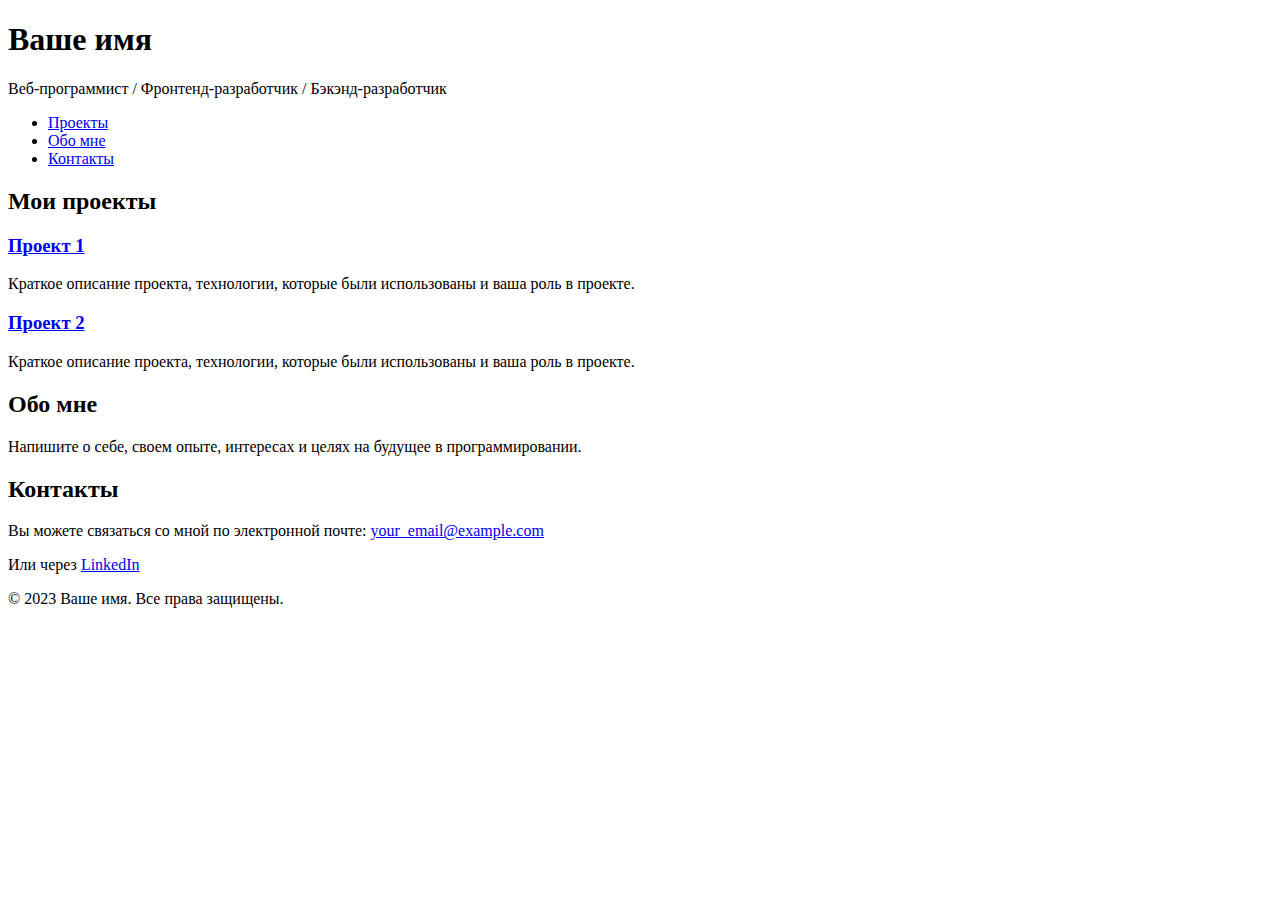
==== index.html @ faf9b2cc "Rename index.php to index.html" ====
<!DOCTYPE html>
<html lang="ru">
<head>
    <meta charset="UTF-8">
    <meta name="viewport" content="width=device-width, initial-scale=1.0">
    <title>Портфолио Веб-программиста</title>
    <link rel="stylesheet" href="styles.css">
</head>
<body>
    <header>
        <h1>Ваше имя</h1>
        <p>Веб-программист / Фронтенд-разработчик / Бэкэнд-разработчик</p>
        <nav>
            <ul>
                <li><a href="#projects">Проекты</a></li>
                <li><a href="#about">Обо мне</a></li>
                <li><a href="#contact">Контакты</a></li>
            </ul>
        </nav>
    </header>

    <section id="projects">
        <h2>Мои проекты</h2>
        <div class="project">
            <h3><a href="https://github.com/your_username/project1">Проект 1</a></h3>
            <p>Краткое описание проекта, технологии, которые были использованы и ваша роль в проекте.</p>
        </div>
        <div class="project">
            <h3><a href="https://github.com/your_username/project2">Проект 2</a></h3>
            <p>Краткое описание проекта, технологии, которые были использованы и ваша роль в проекте.</p>
        </div>
        <!-- Добавьте больше проектов по мере необходимости -->
    </section>

    <section id="about">
        <h2>Обо мне</h2>
        <p>Напишите о себе, своем опыте, интересах и целях на будущее в программировании.</p>
    </section>

    <section id="contact">
        <h2>Контакты</h2>
        <p>Вы можете связаться со мной по электронной почте: <a href="mailto:your_email@example.com">your_email@example.com</a></p>
        <p>Или через <a href="https://www.linkedin.com/in/your_linkedin/">LinkedIn</a></p>
    </section>

    <footer>
        <p>&copy; 2023 Ваше имя. Все права защищены.</p>
    </footer>
</body>
</html>
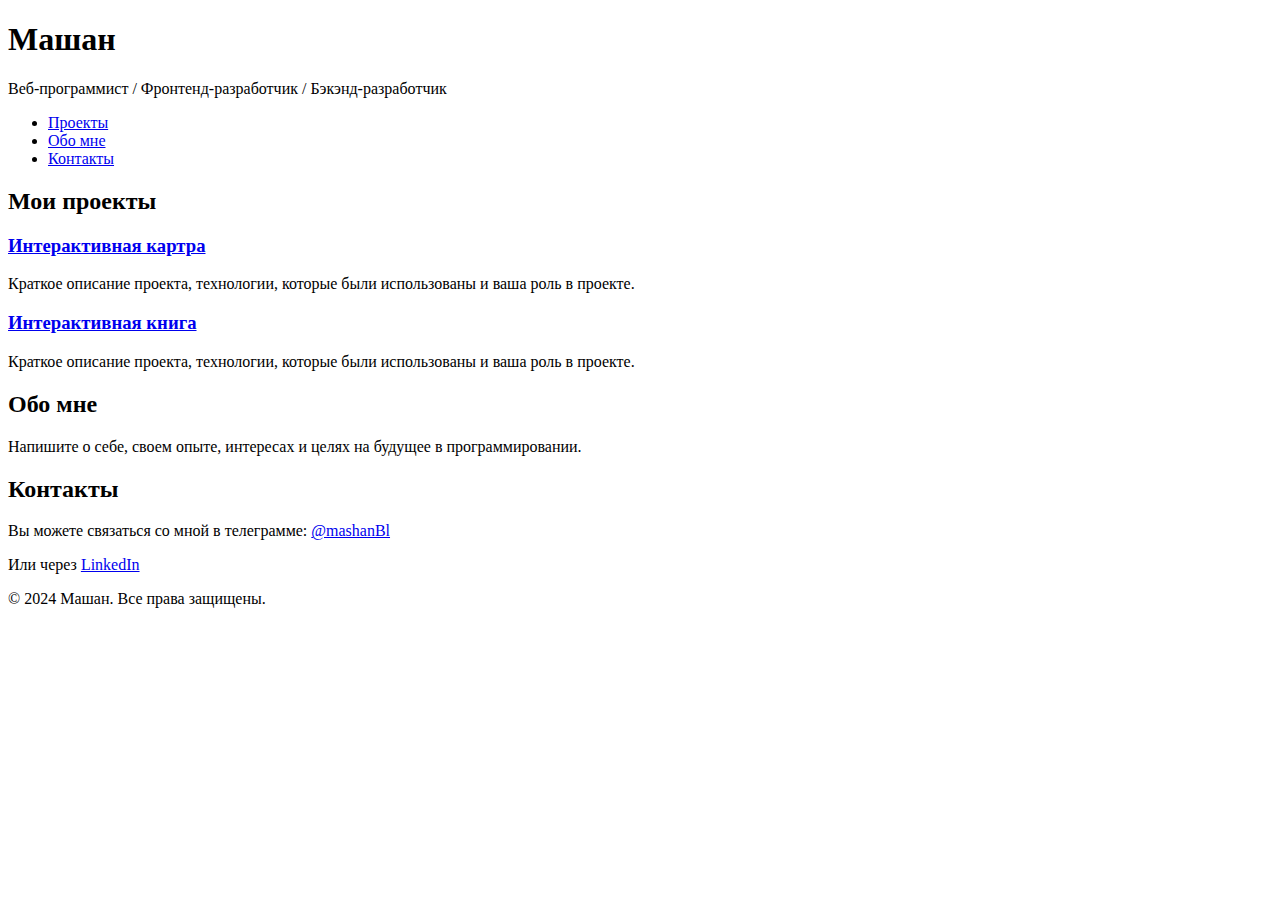
==== commit e617adbf: "Update index.html" ====
--- a/index.html
+++ b/index.html
@@ -1,14 +1,14 @@
-<!DOCTYPE html>
+ <!DOCTYPE html>
 <html lang="ru">
 <head>
     <meta charset="UTF-8">
     <meta name="viewport" content="width=device-width, initial-scale=1.0">
-    <title>Портфолио Веб-программиста</title>
-    <link rel="stylesheet" href="styles.css">
+    <title>Портфолио</title>
+    <link rel="stylesheet" href="css/styles.css">
 </head>
 <body>
     <header>
-        <h1>Ваше имя</h1>
+        <h1>Машан</h1>
         <p>Веб-программист / Фронтенд-разработчик / Бэкэнд-разработчик</p>
         <nav>
             <ul>
@@ -22,11 +22,11 @@
     <section id="projects">
         <h2>Мои проекты</h2>
         <div class="project">
-            <h3><a href="https://github.com/your_username/project1">Проект 1</a></h3>
+            <h3><a href="https://github.com/your_username/project1">Интерактивная картра</a></h3>
             <p>Краткое описание проекта, технологии, которые были использованы и ваша роль в проекте.</p>
         </div>
         <div class="project">
-            <h3><a href="https://github.com/your_username/project2">Проект 2</a></h3>
+            <h3><a href="https://github.com/your_username/project2">Интерактивная книга</a></h3>
             <p>Краткое описание проекта, технологии, которые были использованы и ваша роль в проекте.</p>
         </div>
         <!-- Добавьте больше проектов по мере необходимости -->
@@ -39,12 +39,12 @@
 
     <section id="contact">
         <h2>Контакты</h2>
-        <p>Вы можете связаться со мной по электронной почте: <a href="mailto:your_email@example.com">your_email@example.com</a></p>
+        <p>Вы можете связаться со мной в телеграмме: <a href="https://t.me/mashanBl"> @mashanBl</a></p>
         <p>Или через <a href="https://www.linkedin.com/in/your_linkedin/">LinkedIn</a></p>
     </section>
 
     <footer>
-        <p>&copy; 2023 Ваше имя. Все права защищены.</p>
+        <p>&copy; 2024 Машан. Все права защищены.</p>
     </footer>
 </body>
 </html>
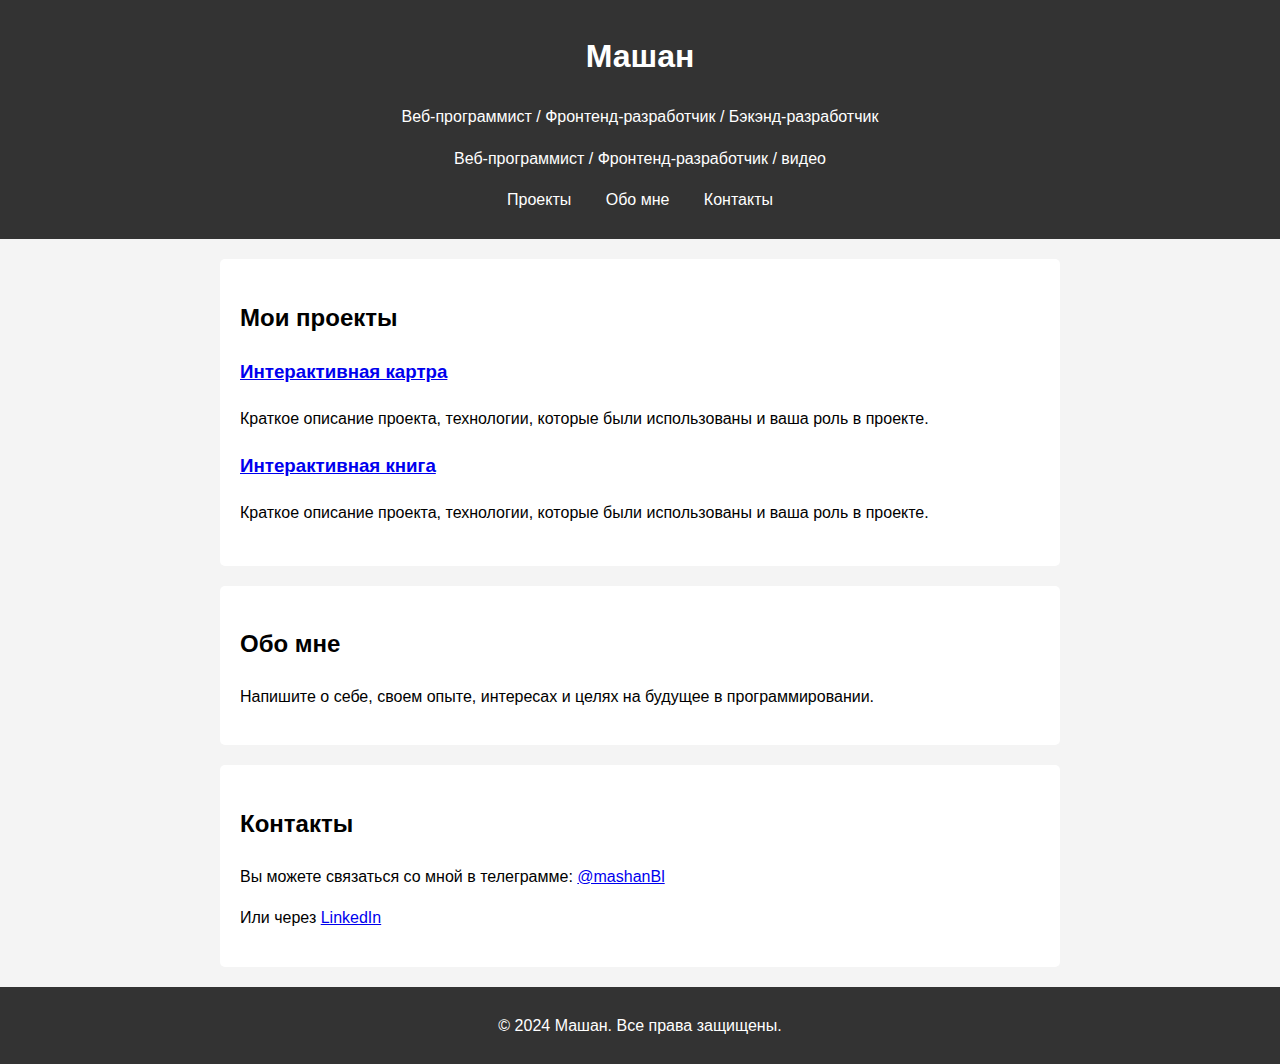
==== commit 3b2383f4: "Update index.html" ====
--- a/index.html
+++ b/index.html
@@ -10,6 +10,7 @@
     <header>
         <h1>Машан</h1>
         <p>Веб-программист / Фронтенд-разработчик / Бэкэнд-разработчик</p>
+        <p>Веб-программист / Фронтенд-разработчик / видео</p>
         <nav>
             <ul>
                 <li><a href="#projects">Проекты</a></li>
--- a/css/styles.css
+++ b/css/styles.css
@@ -0,0 +1,48 @@
+body {
+    font-family: Arial, sans-serif;
+    line-height: 1.6;
+    margin: 0;
+    padding: 0;
+    background-color: #f4f4f4;
+}
+
+header {
+    background: #333;
+    color: #fff;
+    padding: 10px 0;
+    text-align: center;
+}
+
+nav ul {
+    list-style: none;
+    padding: 0;
+}
+
+nav ul li {
+    display: inline;
+    margin: 0 15px;
+}
+
+nav ul li a {
+    color: #fff;
+    text-decoration: none;
+}
+
+section {
+    padding: 20px;
+    margin: 20px auto;
+    background: #fff;
+    border-radius: 5px;
+    max-width: 800px;
+}
+
+.project {
+    margin-bottom: 20px;
+}
+
+footer {
+    text-align: center;
+    padding: 10px 0;
+    background: #333;
+    color: #fff;
+}
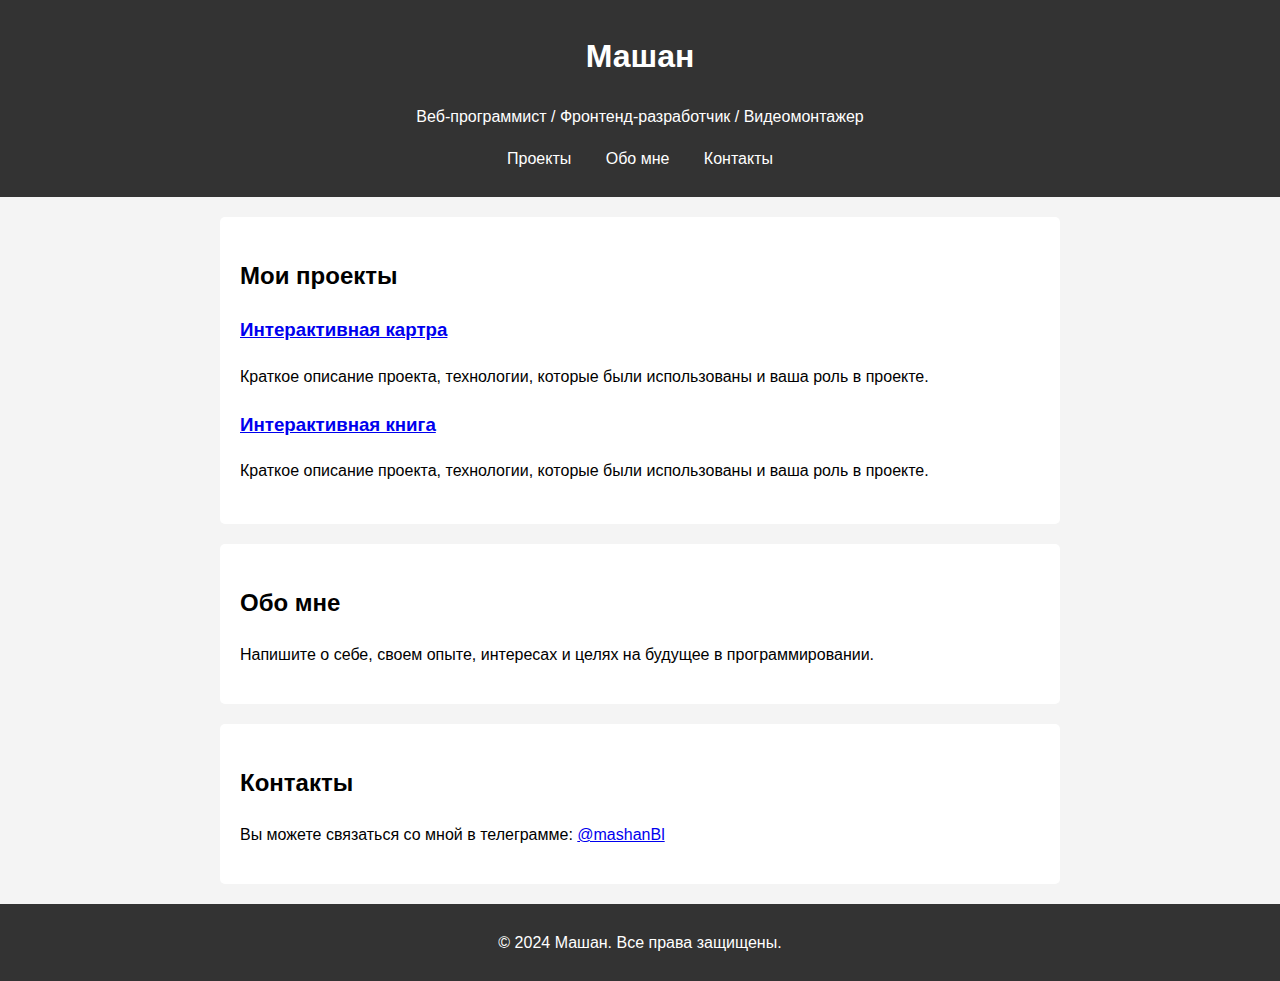
==== commit 6c4e2521: "Update index.html" ====
--- a/index.html
+++ b/index.html
@@ -9,8 +9,7 @@
 <body>
     <header>
         <h1>Машан</h1>
-        <p>Веб-программист / Фронтенд-разработчик / Бэкэнд-разработчик</p>
-        <p>Веб-программист / Фронтенд-разработчик / видео</p>
+        <p>Веб-программист / Фронтенд-разработчик / Видеомонтажер</p>
         <nav>
             <ul>
                 <li><a href="#projects">Проекты</a></li>
@@ -41,7 +40,6 @@
     <section id="contact">
         <h2>Контакты</h2>
         <p>Вы можете связаться со мной в телеграмме: <a href="https://t.me/mashanBl"> @mashanBl</a></p>
-        <p>Или через <a href="https://www.linkedin.com/in/your_linkedin/">LinkedIn</a></p>
     </section>
 
     <footer>
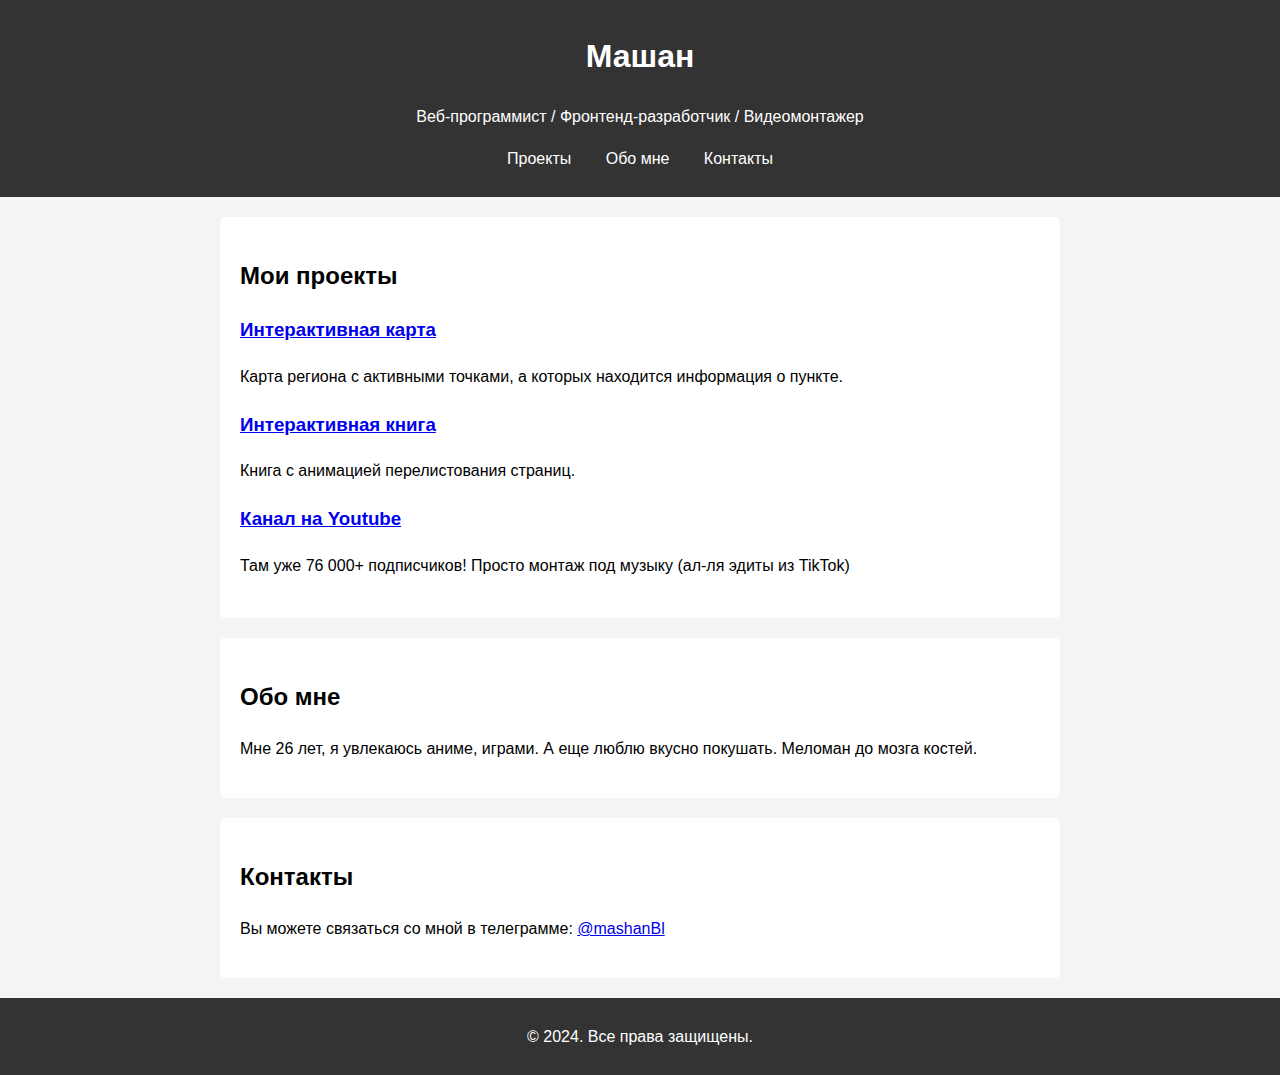
==== commit a6f940a4: "Update index.html" ====
--- a/index.html
+++ b/index.html
@@ -22,19 +22,22 @@
     <section id="projects">
         <h2>Мои проекты</h2>
         <div class="project">
-            <h3><a href="https://github.com/your_username/project1">Интерактивная картра</a></h3>
-            <p>Краткое описание проекта, технологии, которые были использованы и ваша роль в проекте.</p>
+            <h3><a href="https://github.com/your_username/project1">Интерактивная карта</a></h3>
+            <p>Карта региона с активными точками, а которых находится информация о пункте.</p>
         </div>
         <div class="project">
             <h3><a href="https://github.com/your_username/project2">Интерактивная книга</a></h3>
-            <p>Краткое описание проекта, технологии, которые были использованы и ваша роль в проекте.</p>
+            <p>Книга с анимацией перелистования страниц.</p>
         </div>
-        <!-- Добавьте больше проектов по мере необходимости -->
+        <div class="project">
+            <h3><a href="https://github.com/your_username/project2">Канал на Youtube</a></h3>
+            <p>Там уже 76 000+ подписчиков! Просто монтаж под музыку (ал-ля эдиты из TikTok)</p>
+        </div>
     </section>
 
     <section id="about">
         <h2>Обо мне</h2>
-        <p>Напишите о себе, своем опыте, интересах и целях на будущее в программировании.</p>
+        <p>Мне 26 лет, я увлекаюсь аниме, играми. А еще люблю вкусно покушать. Меломан до мозга костей.</p>
     </section>
 
     <section id="contact">
@@ -43,7 +46,7 @@
     </section>
 
     <footer>
-        <p>&copy; 2024 Машан. Все права защищены.</p>
+        <p>&copy; 2024. Все права защищены.</p>
     </footer>
 </body>
 </html>
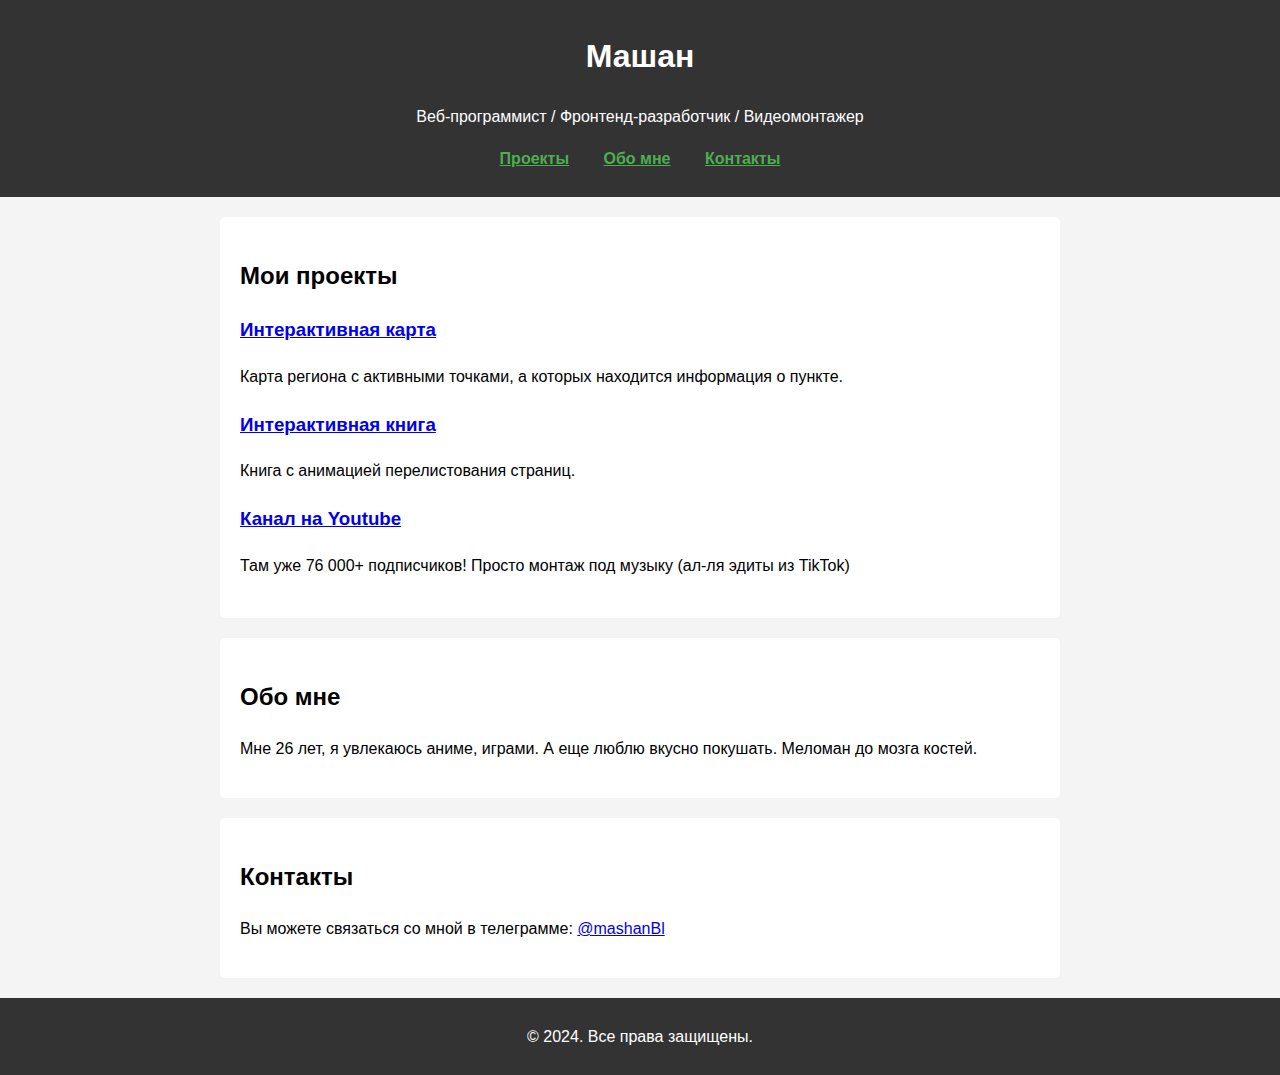
==== commit 8b640313: "в" ====
--- a/index.html
+++ b/index.html
@@ -22,15 +22,15 @@
     <section id="projects">
         <h2>Мои проекты</h2>
         <div class="project">
-            <h3><a href="https://github.com/your_username/project1">Интерактивная карта</a></h3>
+            <h3><a href="/projects/map/index.html">Интерактивная карта</a></h3>
             <p>Карта региона с активными точками, а которых находится информация о пункте.</p>
         </div>
         <div class="project">
-            <h3><a href="https://github.com/your_username/project2">Интерактивная книга</a></h3>
+            <h3><a href="/projects/book/index.html">Интерактивная книга</a></h3>
             <p>Книга с анимацией перелистования страниц.</p>
         </div>
         <div class="project">
-            <h3><a href="https://github.com/your_username/project2">Канал на Youtube</a></h3>
+            <h3><a href="https://www.youtube.com/">Канал на Youtube</a></h3>
             <p>Там уже 76 000+ подписчиков! Просто монтаж под музыку (ал-ля эдиты из TikTok)</p>
         </div>
     </section>
--- a/css/styles.css
+++ b/css/styles.css
@@ -24,8 +24,16 @@
 }
 
 nav ul li a {
-    color: #fff;
-    text-decoration: none;
+    color: #4CAF50; /* новый цвет текста */
+    text-decoration: underline; /* подчеркивание */
+    font-weight: bold; /* жирный шрифт */
+}
+
+nav ul li a:hover {
+    color: #fff; /* цвет при наведении */
+    background-color: #4CAF50; /* фон при наведении */
+    padding: 5px 10px; /* отступы */
+    border-radius: 5px; /* закругленные углы */
 }
 
 section {
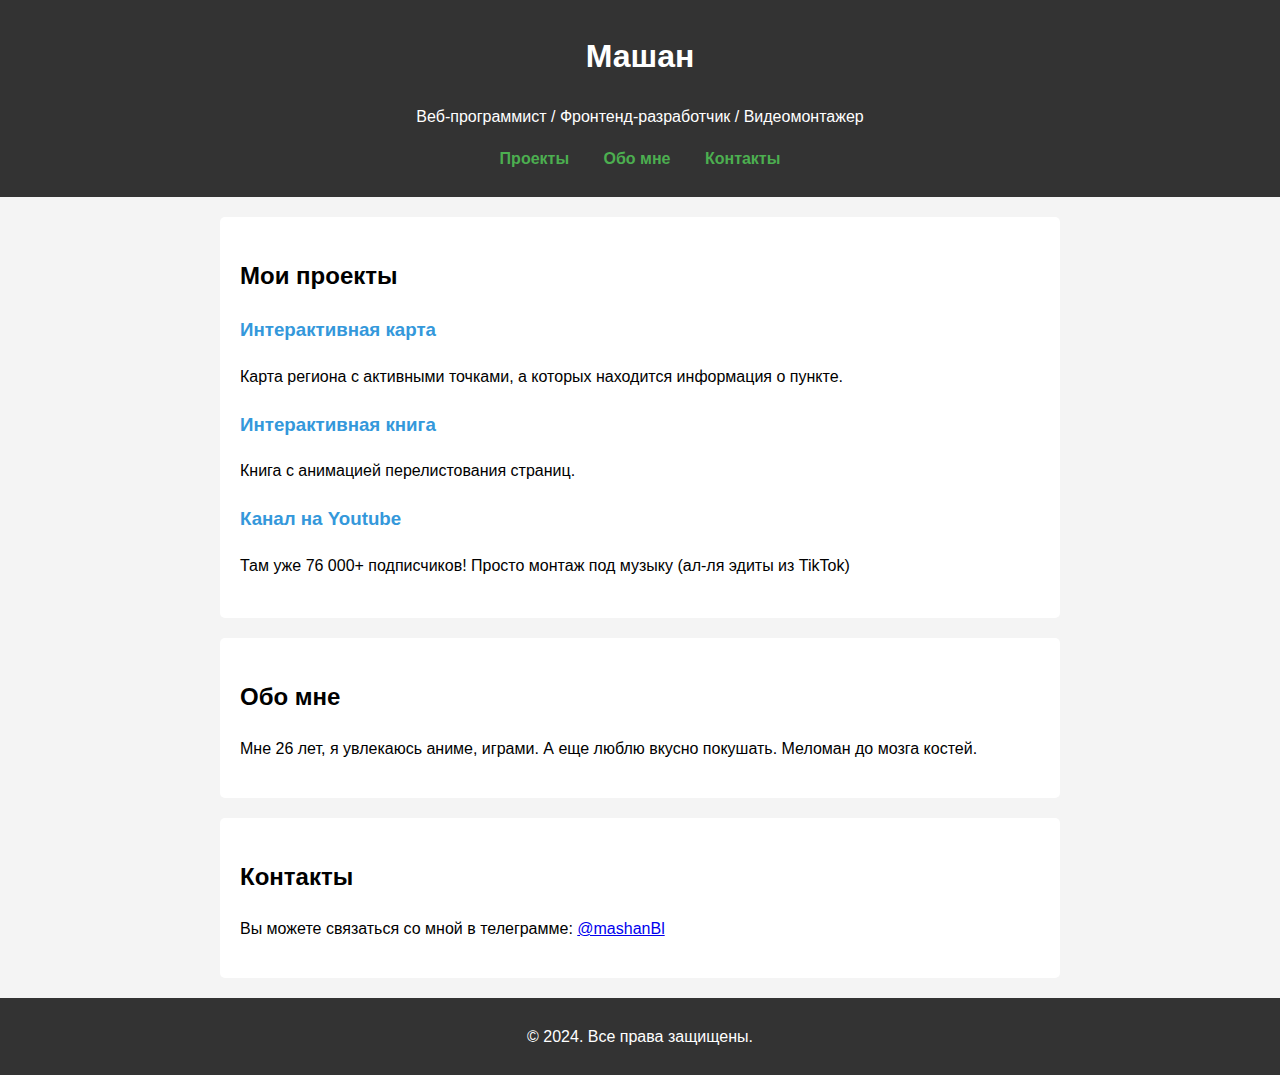
==== commit eb473e74: "f" ====
--- a/index.html
+++ b/index.html
@@ -22,11 +22,11 @@
     <section id="projects">
         <h2>Мои проекты</h2>
         <div class="project">
-            <h3><a href="/projects/map/index.html">Интерактивная карта</a></h3>
+            <h3><a href="projects/map/index.html">Интерактивная карта</a></h3>
             <p>Карта региона с активными точками, а которых находится информация о пункте.</p>
         </div>
         <div class="project">
-            <h3><a href="/projects/book/index.html">Интерактивная книга</a></h3>
+            <h3><a href="projects/book/index.html">Интерактивная книга</a></h3>
             <p>Книга с анимацией перелистования страниц.</p>
         </div>
         <div class="project">
--- a/css/styles.css
+++ b/css/styles.css
@@ -25,15 +25,12 @@
 
 nav ul li a {
     color: #4CAF50; /* новый цвет текста */
-    text-decoration: underline; /* подчеркивание */
+    text-decoration: none; /* подчеркивание */
     font-weight: bold; /* жирный шрифт */
 }
 
 nav ul li a:hover {
     color: #fff; /* цвет при наведении */
-    background-color: #4CAF50; /* фон при наведении */
-    padding: 5px 10px; /* отступы */
-    border-radius: 5px; /* закругленные углы */
 }
 
 section {
@@ -54,3 +51,14 @@
     background: #333;
     color: #fff;
 }
+
+h3 a {
+    color: #3498db; /* новый цвет текста гиперссылки */
+    text-decoration: none; /* подчеркивание */
+    font-weight: bold; /* жирный шрифт */
+}
+
+h3 a:hover {
+    color: #CD5C5C; /* цвет при наведении */
+    text-decoration: none; /* убираем подчеркивание при наведении */
+}
